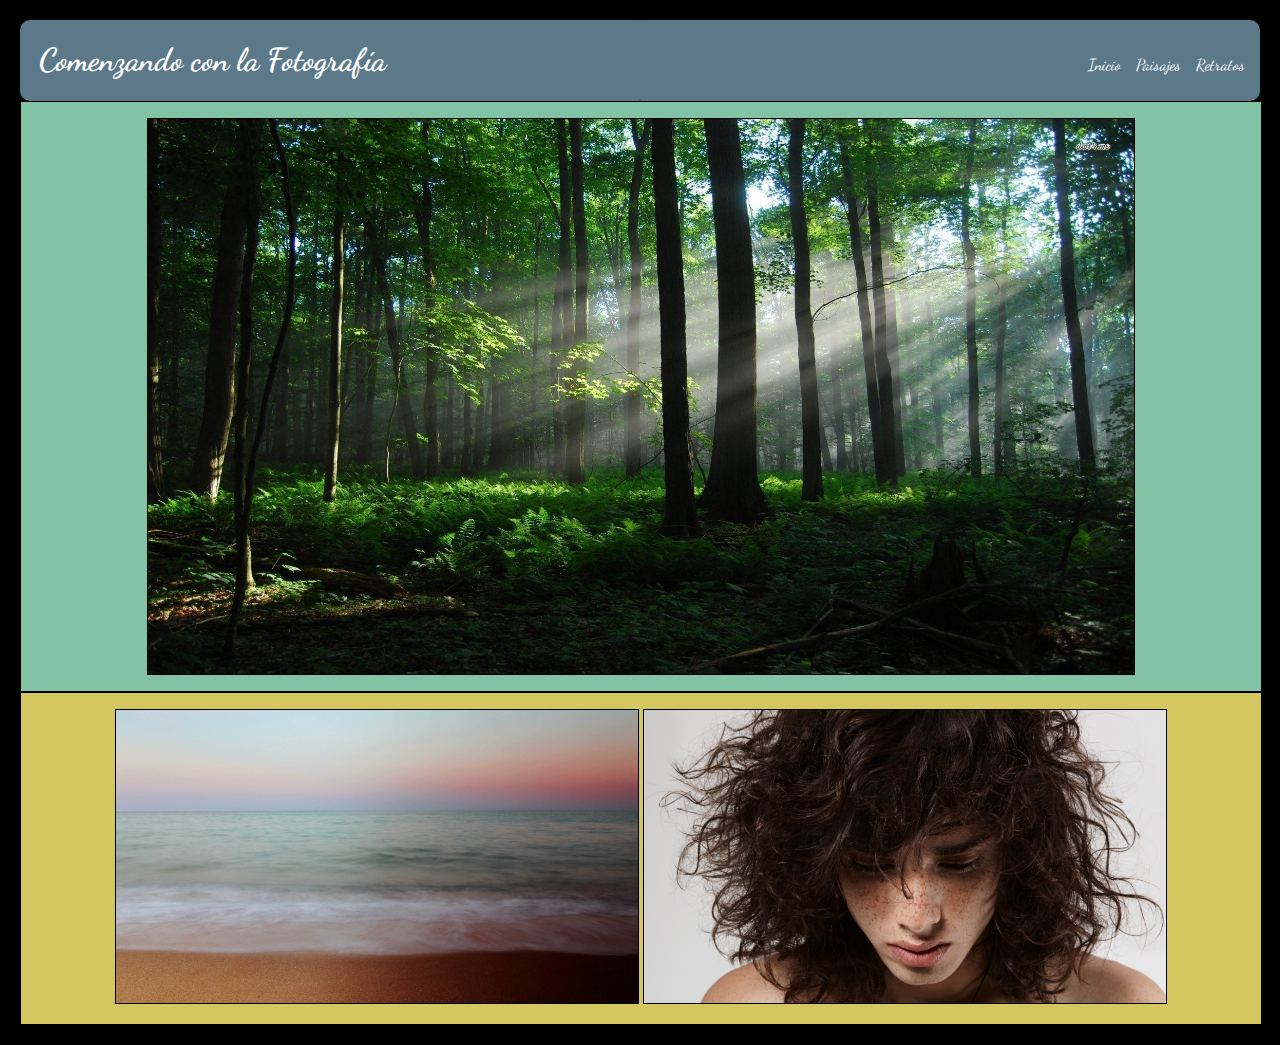
==== html/index.html @ 6ee29480 "Revisión de tutor" ====
<!DOCTYPE html>
<html lang="en" dir="ltr">
  <head>
    <title>Proyecto Final de CSS y RWD</title>
    <link href="https://fonts.googleapis.com/css?family=Dancing+Script" rel="stylesheet">
  	<link rel="stylesheet" href="../css/estilos.css">
    <meta charset="utf-8">
    <meta name="viewport" content="width=device-width, user-scalable=no, initial-scale=1.0">
    <style type="text/css">
      a:link{
        text-decoration:none;
        color: white;
      }
      a:visited{
        text-decoration: none;
        color: hotpink;
      }
      <style>
      #contenido{
        margin:0 auto;
        width:900px;
        background-color: white;
        border-radius: 10px;
      }
      header{
        width:100%;
        min-height:100px;
        display:flex;
        flex-flow: row wrap;
      }
      #titulo{
        width:50%;
        background-color: #5b7989;
        text-indent: 0.5cm;
        border-radius: 10px 1px 1px 10px;
      }
      #menu{
        width:50%;
        background-color: #5b7989;
        border-radius: 1px 10px 10px 1px;
      }
      #menu a{
        padding-top:35px;
        padding-right: 15px;
        float: right;
      }
      @media only screen and (max-width: 900px) {
      #contenido{
        margin:0 auto;
        width:100%;
      }
      #titulo{
        width:100%;
        text-align:center;
      }
      #menu{
        width:100%;
        padding-bottom:15px;
        padding-left: 30%;
        padding-right: 30%;
      }
      }
      </style>
  </head>
  <body>
    <div id="contenido">
      <header>
        <div id="titulo">
          <h1>Comenzando con la Fotografía </h1>
        </div>
        <navbar id="menu">
          <a href="#">Retratos</a>
          <a href="#">Paisajes</a>
          <a href="#">Inicio</a>
        </navbar>
      <section id="central">
        <div class="caja1">
          <figure>
            <img src="../img/woods.jpg" alt="Bosque">
          </figure>
        </div>
      </section>
      <section id="secundarias">
        <div class="caja2">
          <figure>
            <img src="../img/beach.jpg" alt="Playa">
            <img src="../img/portrait.jpg" alt="Retrato">
          </figure>
        </div>
      </section>
      </header>
    </div>
   </body>
   <footer>
   </footer>
  </html>
---- css/estilos.css ----
body {
	margin:20px;
	background-color:black;
	color:white;
	font-family: Dancing Script;
}
.caja1{
  background-color:#82c3a6;
  width:100%;
  margin:0 auto;
  justify-content:center;
  flex-wrap:wrap;
  border:1px solid black;
}

#central .caja1 >figure img{
  margin:auto;
  width:85%;
  background-color:#82c3a6;
  justify-content:center;
  display:block;
  border:1px solid black;
}

.caja2{
  background-color:#d5c75f;
  border:1px solid black;
  width:100%;
  margin:0 auto;
  justify-content:center;
  flex-flow:column;
	text-align:center;
}


#secundarias .caja2 >figure img{
  background-color:#d5c75f;
  margin:auto;
  width:45%;
  justify-content:center;
  flex-direction:column;
  display:inline-grid;
  wrap:2;
	text-align:center;
	border:1px solid black;
}
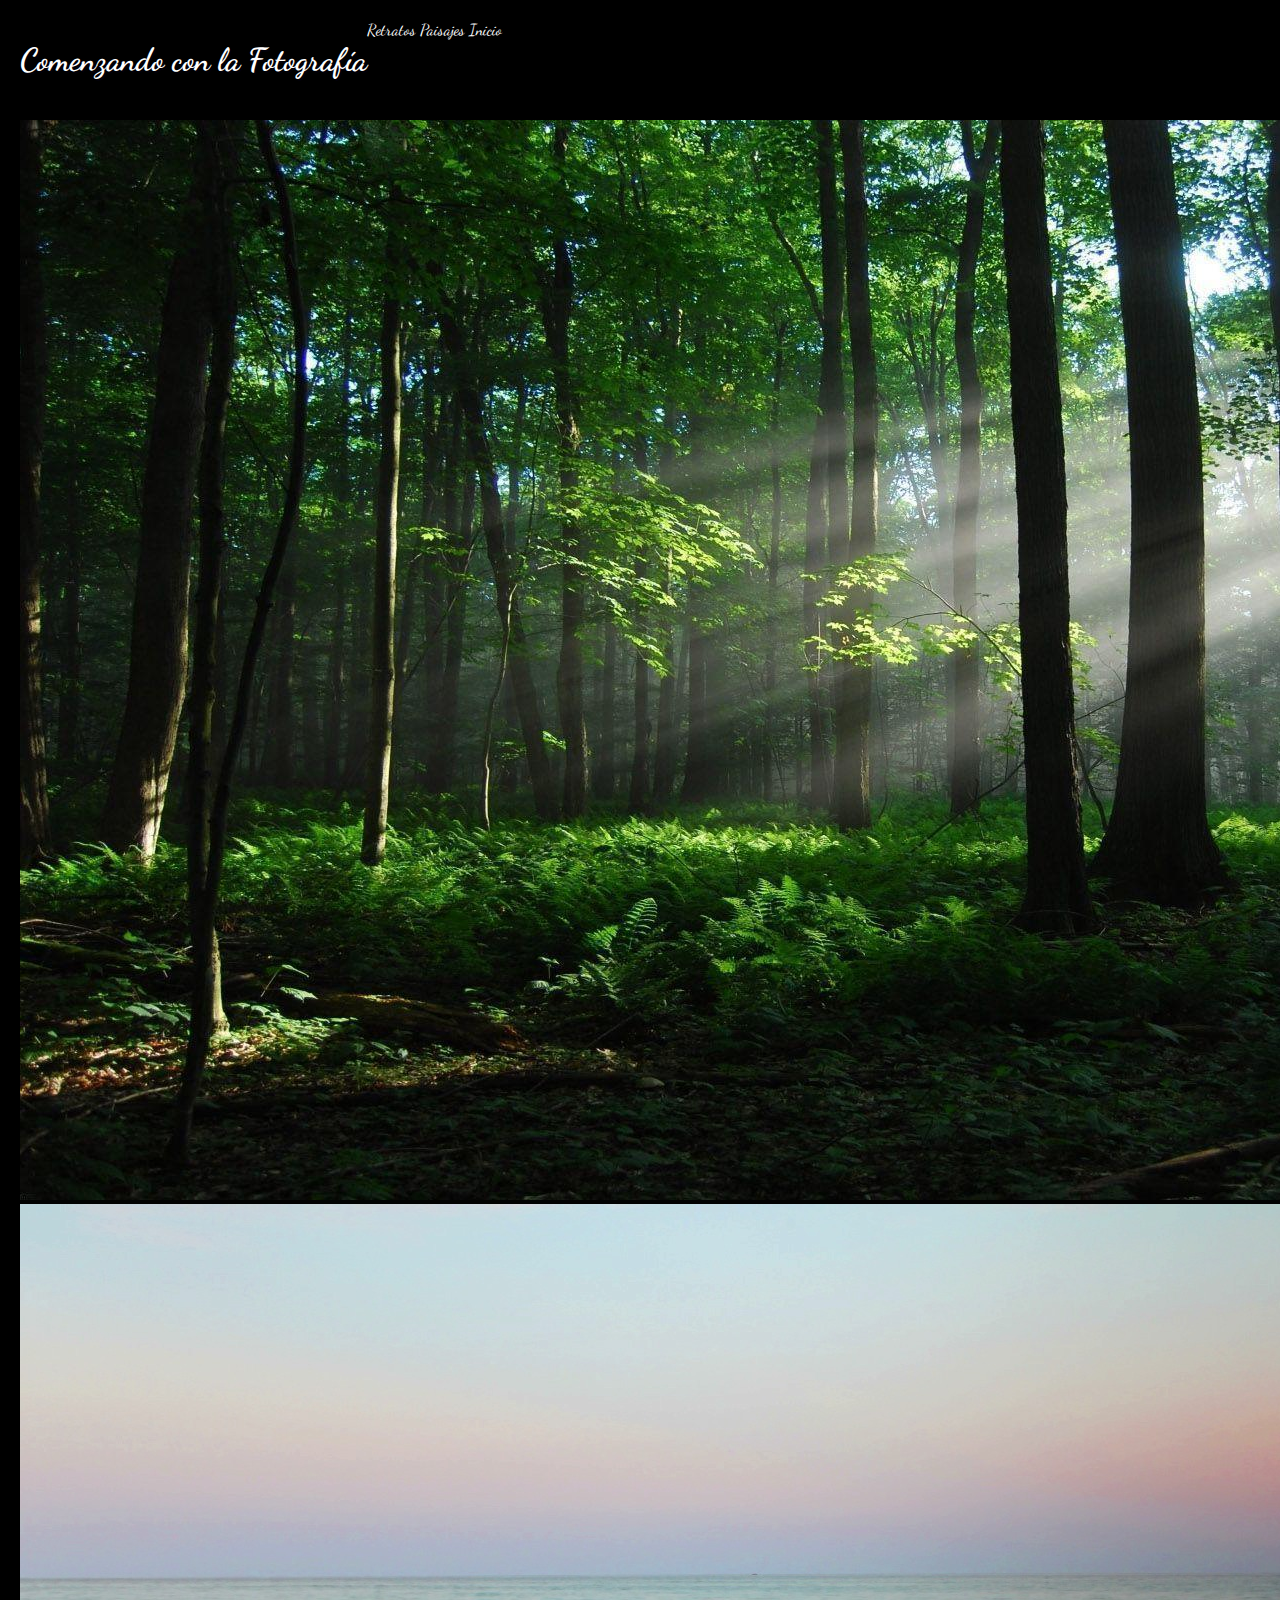
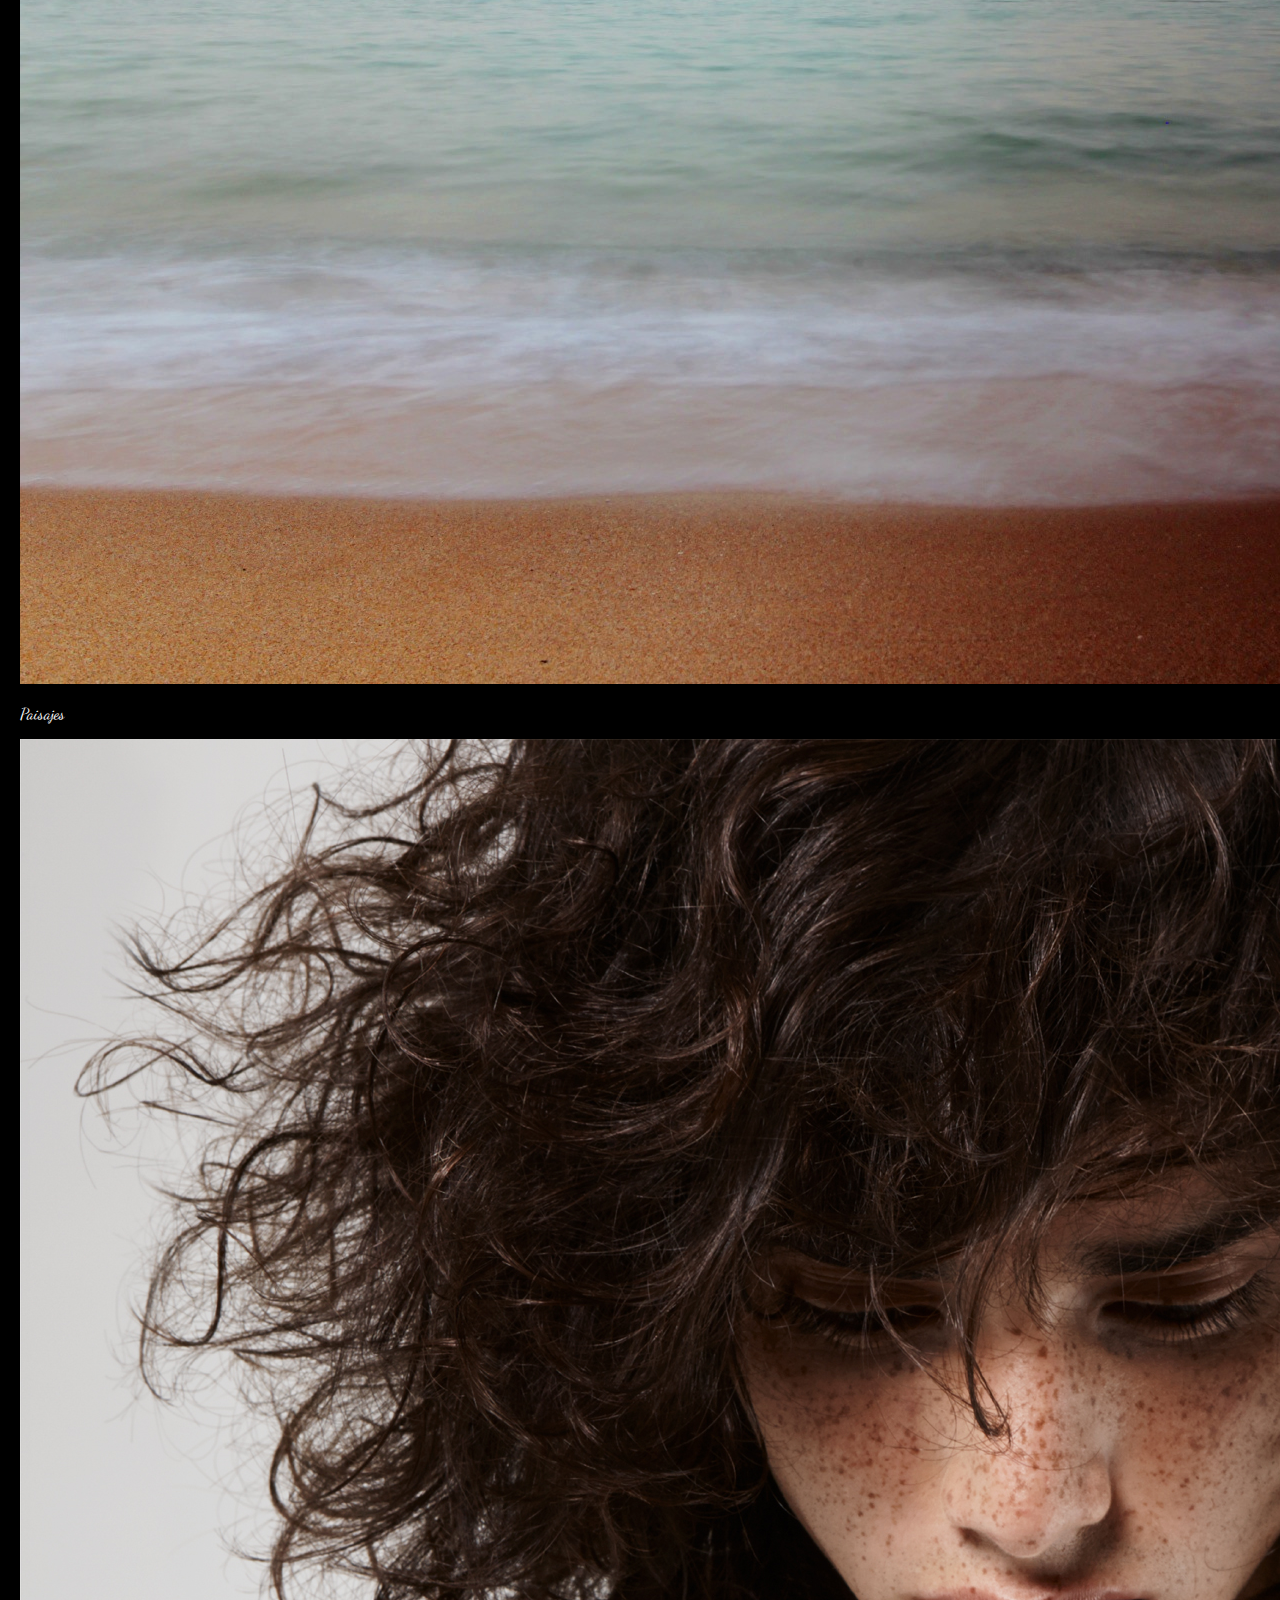
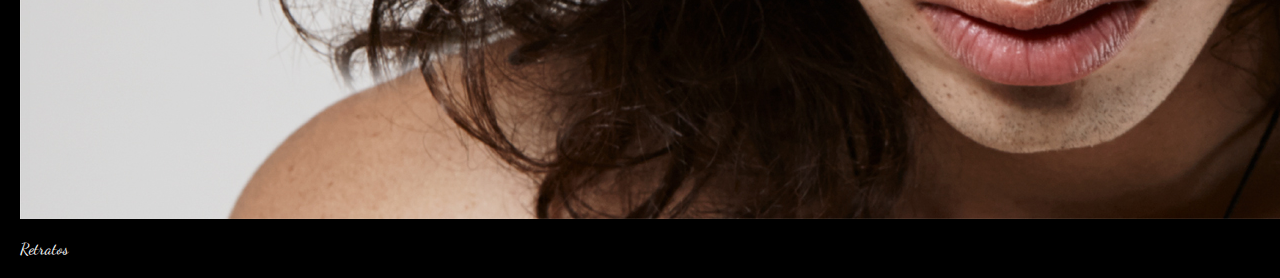
==== commit 71728be3: "corrección de código" ====
--- a/html/index.html
+++ b/html/index.html
@@ -2,10 +2,11 @@
 <html lang="en" dir="ltr">
   <head>
     <title>Proyecto Final de CSS y RWD</title>
+    <meta name="author"  content="Rodeleen Gamboa Acuña">
+    <meta charset="utf-8">
+    <meta name="viewport" content="width=device-width, user-scalable=yes, initial-scale=1.0">
     <link href="https://fonts.googleapis.com/css?family=Dancing+Script" rel="stylesheet">
   	<link rel="stylesheet" href="../css/estilos.css">
-    <meta charset="utf-8">
-    <meta name="viewport" content="width=device-width, user-scalable=no, initial-scale=1.0">
     <style type="text/css">
       a:link{
         text-decoration:none;
@@ -62,33 +63,41 @@
       }
       </style>
   </head>
-  <body>
-    <div id="contenido">
-      <header>
-        <div id="titulo">
+  <body bgcolor="#02010a">
+    <div class="contenido">
+      <header class="cabecera">
+        <section ID="cabeceraTitulo">
           <h1>Comenzando con la Fotografía </h1>
-        </div>
-        <navbar id="menu">
-          <a href="#">Retratos</a>
-          <a href="#">Paisajes</a>
-          <a href="#">Inicio</a>
-        </navbar>
-      <section id="central">
-        <div class="caja1">
-          <figure>
-            <img src="../img/woods.jpg" alt="Bosque">
+        </section>
+        <section ID"cabeceramenu">
+          <a href="retratos.html">Retratos</a>
+          <a href="paisajes.html">Paisajes</a>
+          <a href="inicio.html" class="linkPaginaActual">Inicio</a>
+        </section>
+      </header>
+
+      <section class="imagencentral">
+        <picture ID="imagenPrincipal">
+          <source srcset="../img/woods.jpg" media="(min-width:901px)">
+          <source srcset="../img/woods240.jpg" media="(max-width:900px)">
+          <img src="../img/woods.jpg" alt="Bosque">
+        </picture>
+      </section>
+
+      <section class="imagensecundaria">
+        <section class="secundaria">
+          <a href="paisajes.html"><img src="../img/beach.jpg" alt="Playa"></a>
+          <p>Paisajes</p>
+        </section>
+        <section class="secundaria">
+          <a href="retratos.html"><img src="../img/portrait.jpg" alt="Retrato"></a>
+          <p>Retratos</p>
+        </section>
+
+
           </figure>
         </div>
       </section>
-      <section id="secundarias">
-        <div class="caja2">
-          <figure>
-            <img src="../img/beach.jpg" alt="Playa">
-            <img src="../img/portrait.jpg" alt="Retrato">
-          </figure>
-        </div>
-      </section>
-      </header>
     </div>
    </body>
    <footer>
--- a/css/estilos.css
+++ b/css/estilos.css
@@ -1,3 +1,9 @@
+h1{
+	font-family: 'Dancing Script', cursive;
+	color:white;
+	text-shadow:2px 2px #02010a;
+	font-size: 25;
+}
 body {
 	margin:20px;
 	background-color:black;
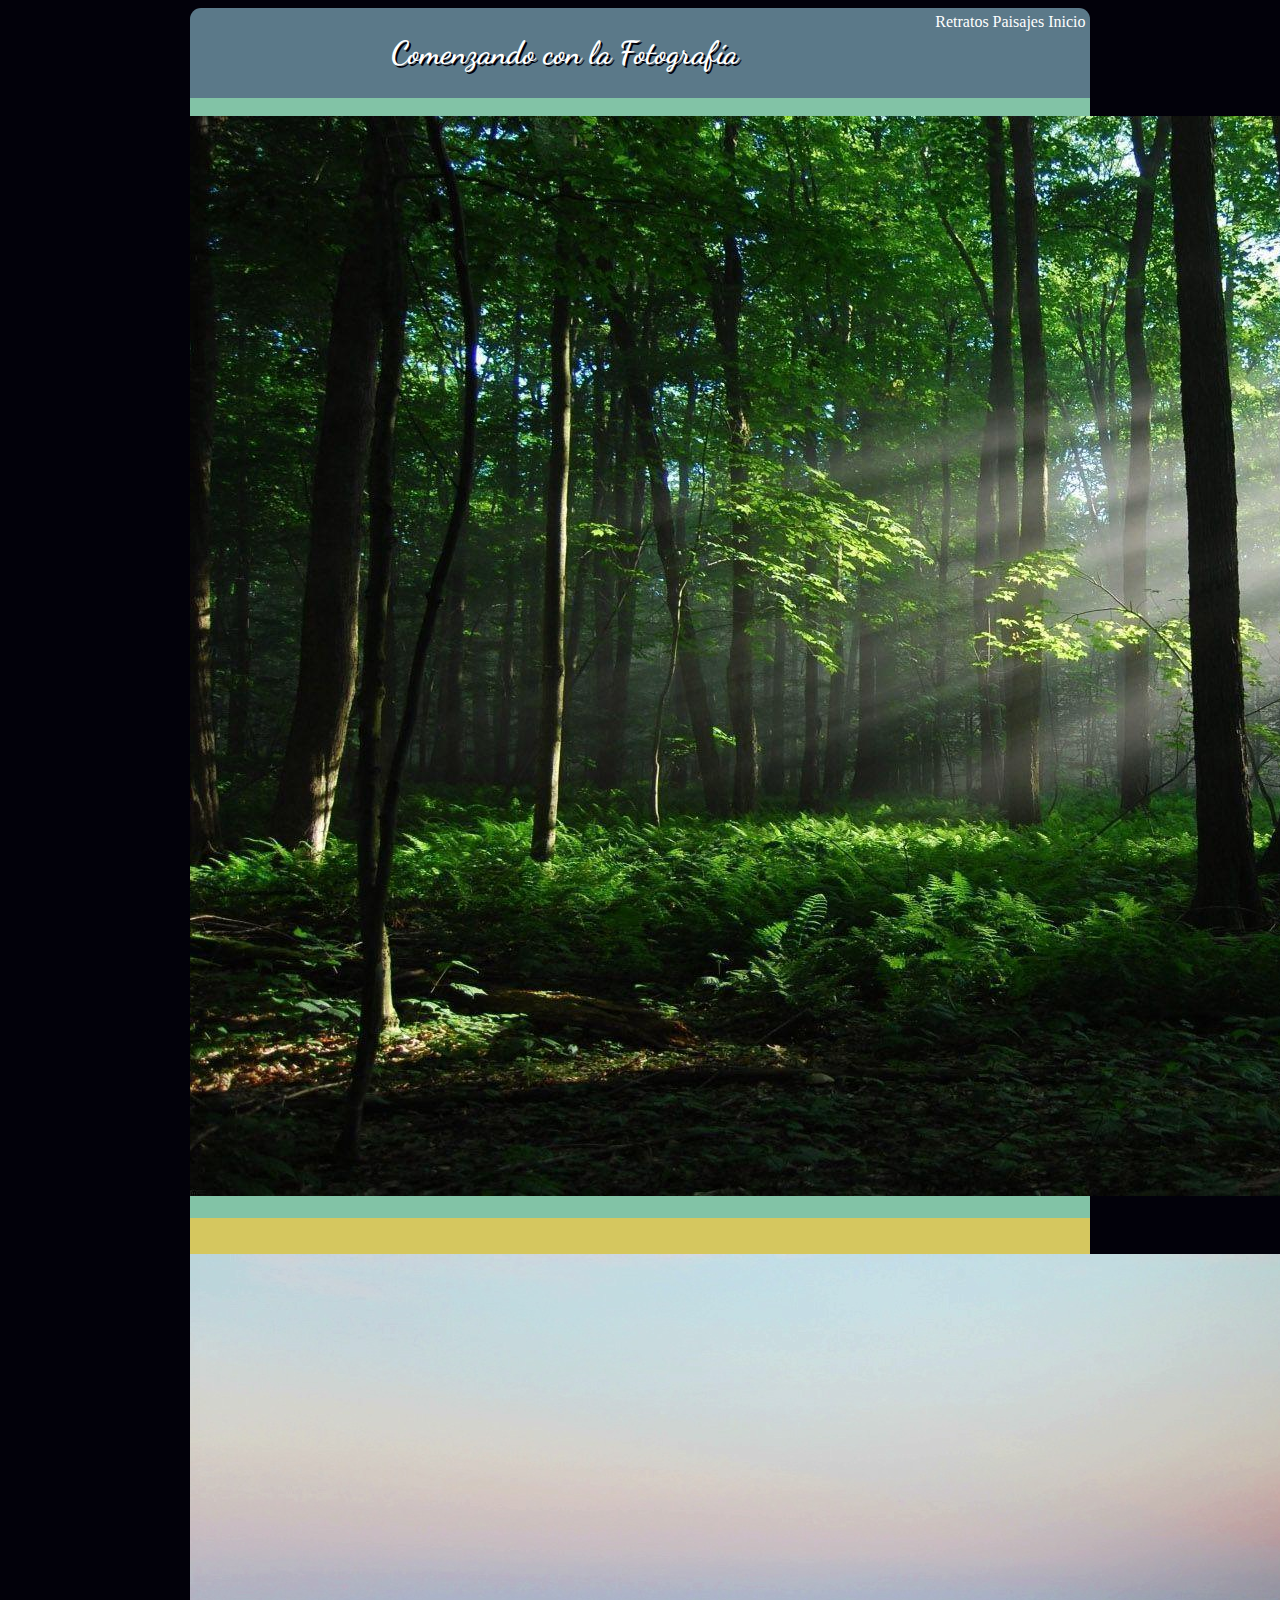
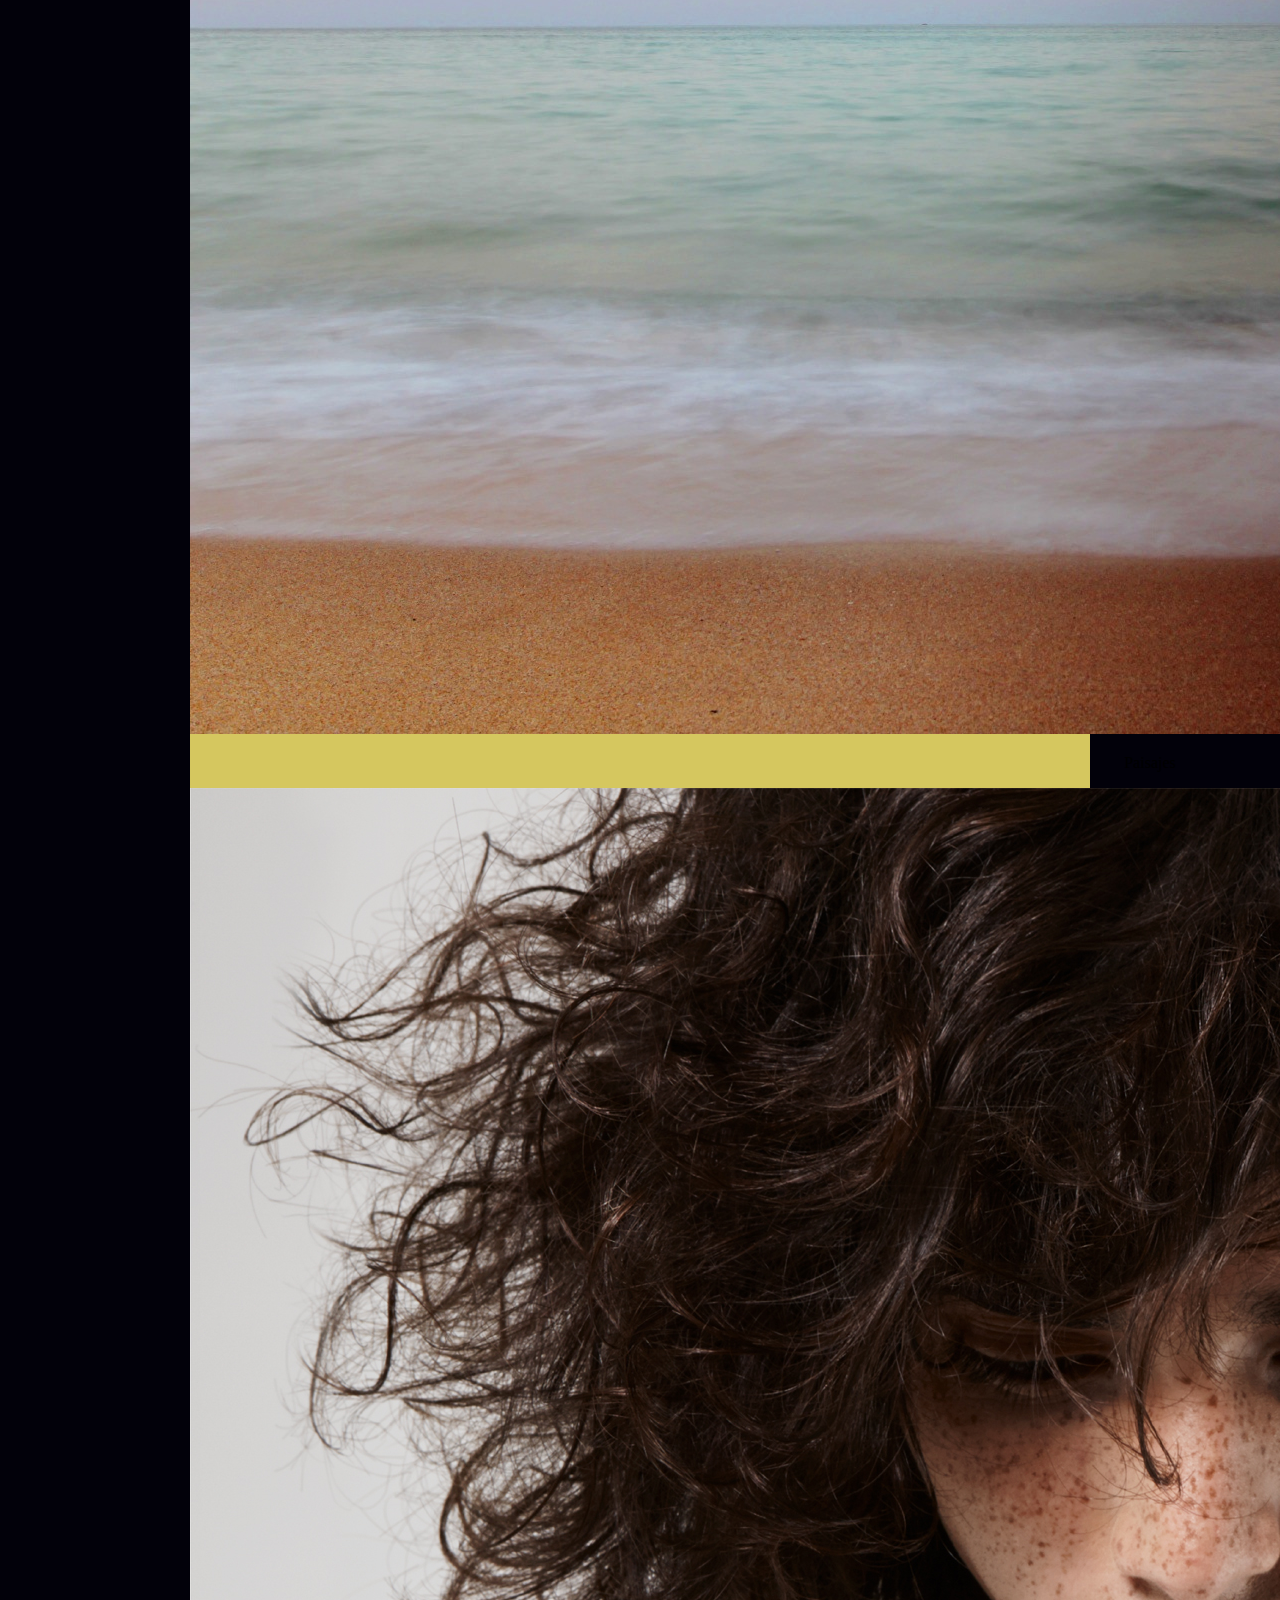
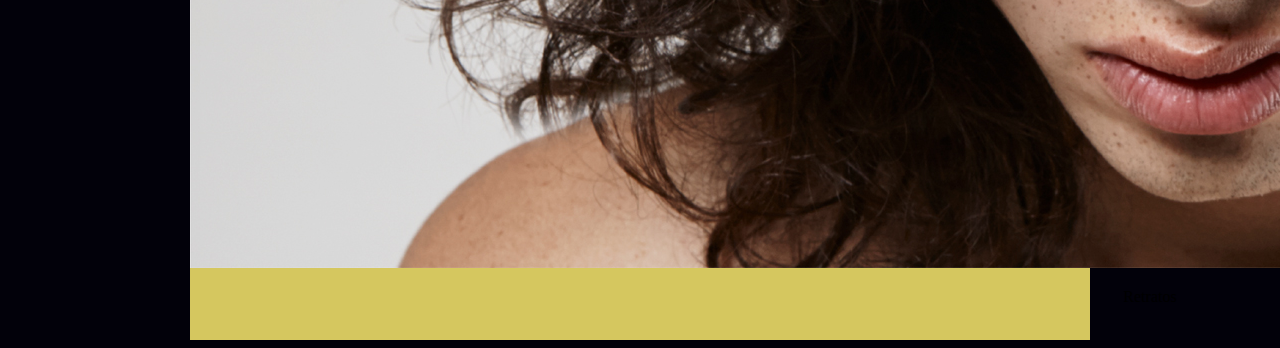
==== commit df85dc6f: "Correccion de codigo en css" ====
--- a/html/index.html
+++ b/html/index.html
@@ -16,52 +16,7 @@
         text-decoration: none;
         color: hotpink;
       }
-      <style>
-      #contenido{
-        margin:0 auto;
-        width:900px;
-        background-color: white;
-        border-radius: 10px;
-      }
-      header{
-        width:100%;
-        min-height:100px;
-        display:flex;
-        flex-flow: row wrap;
-      }
-      #titulo{
-        width:50%;
-        background-color: #5b7989;
-        text-indent: 0.5cm;
-        border-radius: 10px 1px 1px 10px;
-      }
-      #menu{
-        width:50%;
-        background-color: #5b7989;
-        border-radius: 1px 10px 10px 1px;
-      }
-      #menu a{
-        padding-top:35px;
-        padding-right: 15px;
-        float: right;
-      }
-      @media only screen and (max-width: 900px) {
-      #contenido{
-        margin:0 auto;
-        width:100%;
-      }
-      #titulo{
-        width:100%;
-        text-align:center;
-      }
-      #menu{
-        width:100%;
-        padding-bottom:15px;
-        padding-left: 30%;
-        padding-right: 30%;
-      }
-      }
-      </style>
+    </style>
   </head>
   <body bgcolor="#02010a">
     <div class="contenido">
--- a/css/estilos.css
+++ b/css/estilos.css
@@ -4,49 +4,94 @@
 	text-shadow:2px 2px #02010a;
 	font-size: 25;
 }
-body {
-	margin:20px;
-	background-color:black;
-	color:white;
-	font-family: Dancing Script;
-}
-.caja1{
-  background-color:#82c3a6;
-  width:100%;
-  margin:0 auto;
-  justify-content:center;
-  flex-wrap:wrap;
-  border:1px solid black;
+
+@media screen and (min-width:900px) {
+	div{
+		width: 900px;
+		text-align:center;
+		margin:auto;
+		display:flex;
+		flex-direction:row;
+		flex-wrap:wrap;
+	}
+	header{
+		border-radius: 11px 11px 0px 0px;
+		background-color:#5b7989;
+		width:100%;
+		padding:0.5%;
+		margin:auto;
+		text-align:center;
+		display:flex;
+		flex-direction:row;
+		flex-wrap:wrap;
+		order:1;
+	}
 }
 
-#central .caja1 >figure img{
-  margin:auto;
-  width:85%;
-  background-color:#82c3a6;
-  justify-content:center;
-  display:block;
-  border:1px solid black;
+@media screen and (max-width:900px) {
+	div{
+		width:100%;
+		text-align:center;
+		margin:auto;
+		display:flex;
+		flex-direction:row;
+		flex-wrap:wrap;
+	}
+	header{
+		border-radius: 11px 11px 0px 0px;
+		background-color:#5b7989;
+		width:100%;
+		margin:auto;
+		text-align:center;
+		display:flex;
+		flex-direction:column;
+		flex-wrap:wrap;
+		order:1;
+	}
 }
 
-.caja2{
-  background-color:#d5c75f;
-  border:1px solid black;
-  width:100%;
-  margin:0 auto;
-  justify-content:center;
-  flex-flow:column;
+#cabeceraTitulo{
+	margin:auto;
 	text-align:center;
 }
+#cabeceramenu{
+	margin:auto;
+	color:white;
+	text-align:center;
+	font-family:'Dancing Script', cursive;
+}
 
+.imagencentral{
+	background-color:#82c3a6;
+	order:2;
+	width:inherit;
+	text-align:center;
+	padding:2% 0% 2% 0%;
+}
+.imagensecundaria{
+	background-color:#d5c75f;
+	order:3;
+	width:inherit;
+	padding:4% 0% 2% 0%;
+	font-family:'Dancing Strip', cursive;
+	color:black;
+	font-size:16;
+	margin:auto;
+	text-align:center;
+	display:flex;
+	flex-direction:row;
+	flex-wrap:wrap;
+}
+.secundaria{
+	margin:auto;
+}
 
-#secundarias .caja2 >figure img{
-  background-color:#d5c75f;
-  margin:auto;
-  width:45%;
-  justify-content:center;
-  flex-direction:column;
-  display:inline-grid;
-  wrap:2;
-	text-align:center;
-	border:1px solid black;
+a:link, a:visited, a:hover{
+  color:white;
 }
+.linkPaginaActual{
+  text-decoration: none;
+}
+.linkPaginaActual{
+  text-decoration: none;
+}
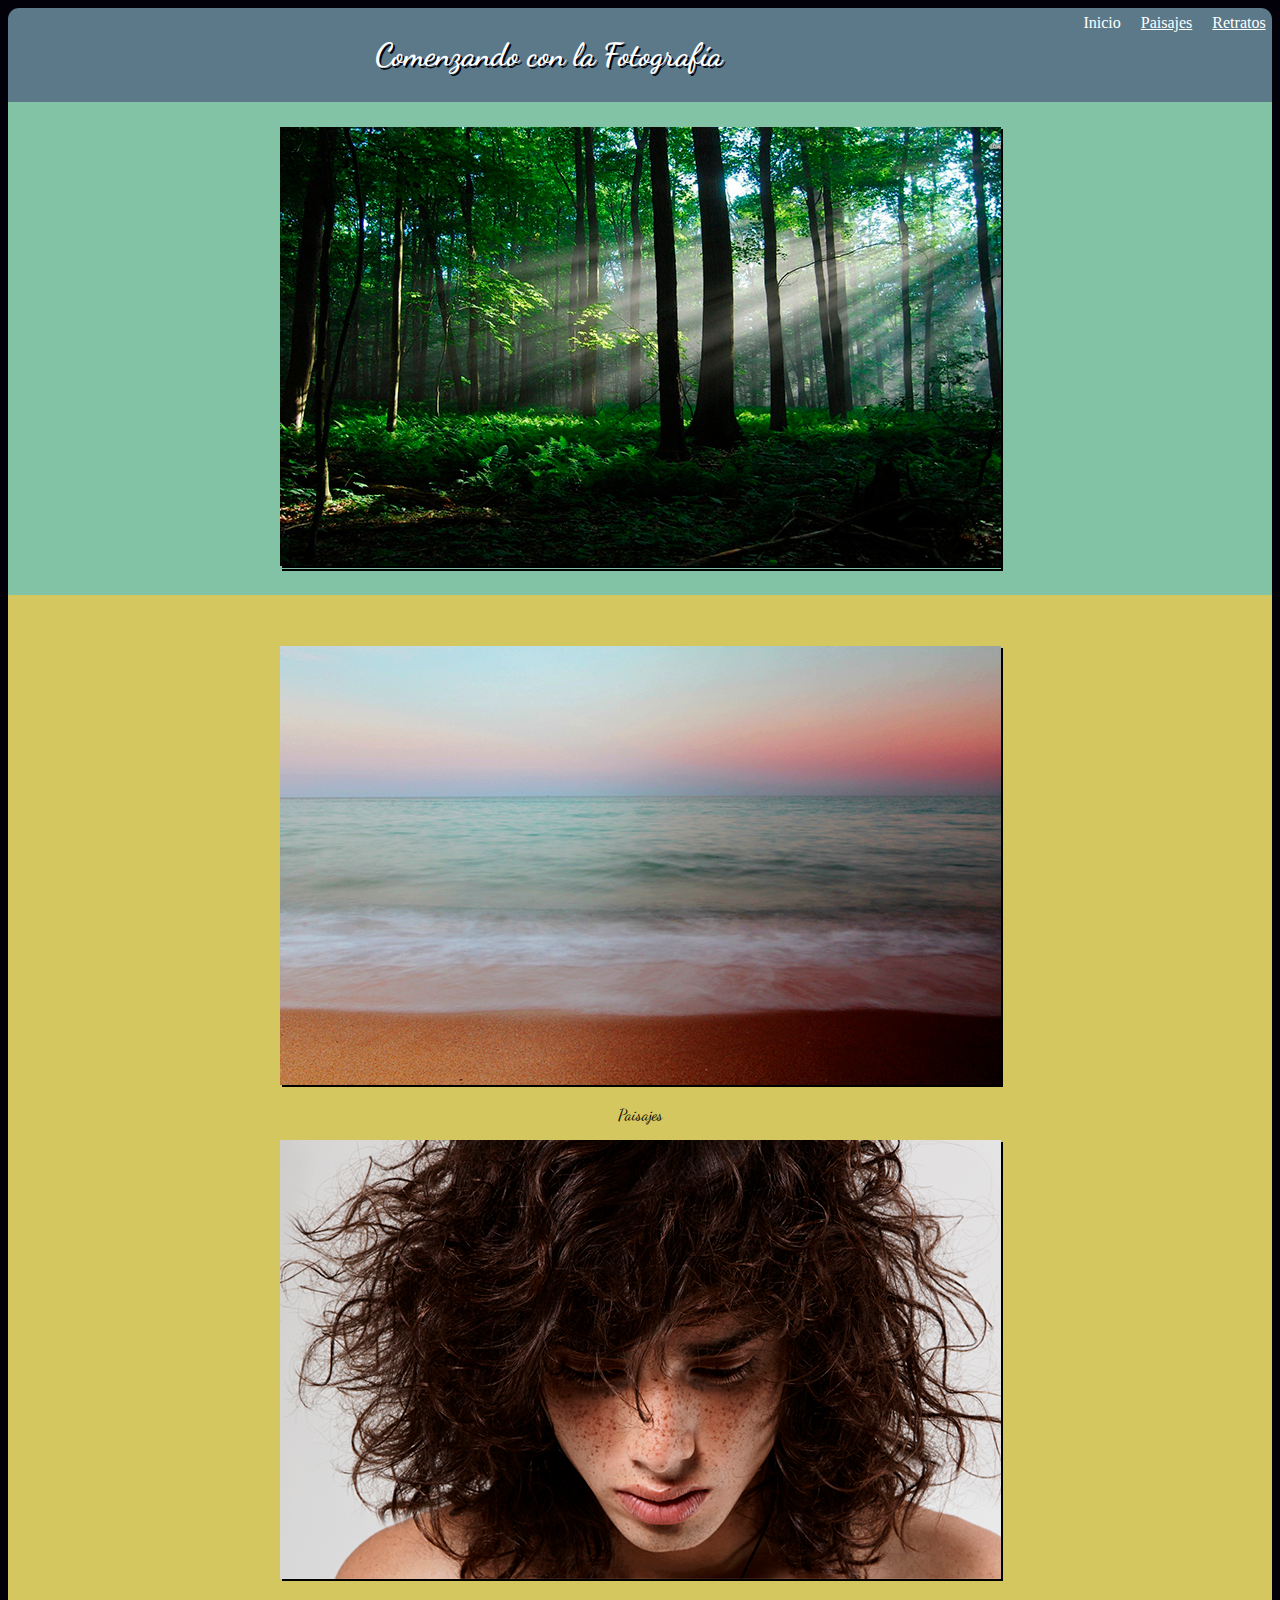
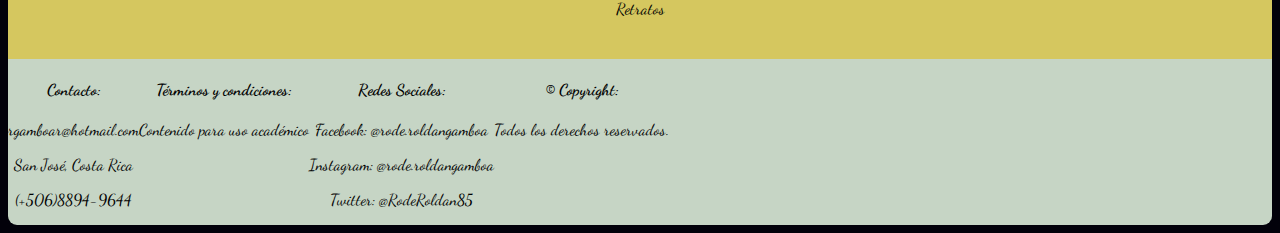
==== commit f24d4917: "Footer y configuracion imagenes" ====
--- a/html/index.html
+++ b/html/index.html
@@ -4,19 +4,9 @@
     <title>Proyecto Final de CSS y RWD</title>
     <meta name="author"  content="Rodeleen Gamboa Acuña">
     <meta charset="utf-8">
-    <meta name="viewport" content="width=device-width, user-scalable=yes, initial-scale=1.0">
+    <meta name="viewport" content="width=device-width, user-scalable=yes">
     <link href="https://fonts.googleapis.com/css?family=Dancing+Script" rel="stylesheet">
   	<link rel="stylesheet" href="../css/estilos.css">
-    <style type="text/css">
-      a:link{
-        text-decoration:none;
-        color: white;
-      }
-      a:visited{
-        text-decoration: none;
-        color: hotpink;
-      }
-    </style>
   </head>
   <body bgcolor="#02010a">
     <div class="contenido">
@@ -25,15 +15,15 @@
           <h1>Comenzando con la Fotografía </h1>
         </section>
         <section ID"cabeceramenu">
-          <a href="retratos.html">Retratos</a>
-          <a href="paisajes.html">Paisajes</a>
-          <a href="inicio.html" class="linkPaginaActual">Inicio</a>
+          <a href="index.html" class="linkPaginaActual">Inicio</a>&nbsp;&nbsp;&nbsp;&nbsp;
+          <a href="paisajes.html" target="_blank">Paisajes</a>&nbsp;&nbsp;&nbsp;&nbsp;
+          <a href="retratos.html" target="_blank">Retratos</a>
         </section>
       </header>
 
       <section class="imagencentral">
         <picture ID="imagenPrincipal">
-          <source srcset="../img/woods.jpg" media="(min-width:901px)">
+          <source srcset="../img/woods720.jpg" media="(min-width:901px)">
           <source srcset="../img/woods240.jpg" media="(max-width:900px)">
           <img src="../img/woods.jpg" alt="Bosque">
         </picture>
@@ -41,20 +31,38 @@
 
       <section class="imagensecundaria">
         <section class="secundaria">
-          <a href="paisajes.html"><img src="../img/beach.jpg" alt="Playa"></a>
+          <a href="paisajes.html"><img src="../img/beach720.jpg" alt="Paisajes"></a>
           <p>Paisajes</p>
         </section>
         <section class="secundaria">
-          <a href="retratos.html"><img src="../img/portrait.jpg" alt="Retrato"></a>
+          <a href="retratos.html"><img src="../img/portrait720.jpg" alt="Retratos"></a>
           <p>Retratos</p>
         </section>
+      </section>
 
-
-          </figure>
-        </div>
-      </section>
+      <footer class="piedepagina">
+        <section class="foot">
+          <h4>Contacto:</h4>
+          <p>rgamboar@hotmail.com</p>
+          <p>San José, Costa Rica</p>
+          <p>(+506)8894-9644</p>
+        </section>
+        <section class="foot">
+          <h4>Términos y condiciones:</h4>
+          <p>Contenido para uso académico</p>
+        </section>
+        <section class="foot">
+          <h4>Redes Sociales:</h4>
+          <p>Facebook: @rode.roldangamboa</p>
+          <p>Instagram: @rode.roldangamboa</p>
+          <p>Twitter: @RodeRoldan85</p>
+        </section>
+        <section class="foot">
+          <h4>&copy; Copyright:</h4>
+          <p>Todos los derechos reservados.</p>
+        </section>
+      </footer>
+  
     </div>
    </body>
-   <footer>
-   </footer>
   </html>
--- a/css/estilos.css
+++ b/css/estilos.css
@@ -7,7 +7,7 @@
 
 @media screen and (min-width:900px) {
 	div{
-		width: 900px;
+		width: 100%;
 		text-align:center;
 		margin:auto;
 		display:flex;
@@ -25,6 +25,20 @@
 		flex-direction:row;
 		flex-wrap:wrap;
 		order:1;
+	}
+	footer{
+		border-radius:0px 0px 9px 9px;
+		background-color:#C6d5c5;
+		width:inherit;
+		order:4;
+		font-family:'Dancing Script', cursive;
+		color:black;
+		margin:auto;
+		text-align:center;
+		display:flex;
+		flex-direction:row;
+		flex-wrap:wrap;
+		font-size:15;
 	}
 }
 
@@ -47,6 +61,20 @@
 		flex-direction:column;
 		flex-wrap:wrap;
 		order:1;
+	}
+	footer{
+		border-radius:0px 0px 9px 9px;
+		background-color:#c6d5c5;
+		width:inherit;
+		order:4;
+		font-family:'Dancing Script', cursive;
+		color:black;
+		margin:auto;
+		text-align:center;
+		display:flex;
+		flex-direction:column;
+		flex-wrap:wrap;
+		font-size:15;
 	}
 }
 
@@ -73,7 +101,7 @@
 	order:3;
 	width:inherit;
 	padding:4% 0% 2% 0%;
-	font-family:'Dancing Strip', cursive;
+	font-family:'Dancing Script', cursive;
 	color:black;
 	font-size:16;
 	margin:auto;
@@ -86,6 +114,15 @@
 	margin:auto;
 }
 
+img[src="img/beach.jpg"]:hover{
+	border-style: solid;
+	border-radius: 2px;
+	box-shadow: 2px 2px 0px 0px #82c3a6;
+	transform: rotate(10deg);
+	transition-duration: 1s;
+}
+
+
 a:link, a:visited, a:hover{
   color:white;
 }
@@ -95,3 +132,6 @@
 .linkPaginaActual{
   text-decoration: none;
 }
+picture, img{
+  box-shadow: 2px 2px 0px 0px black;
+}
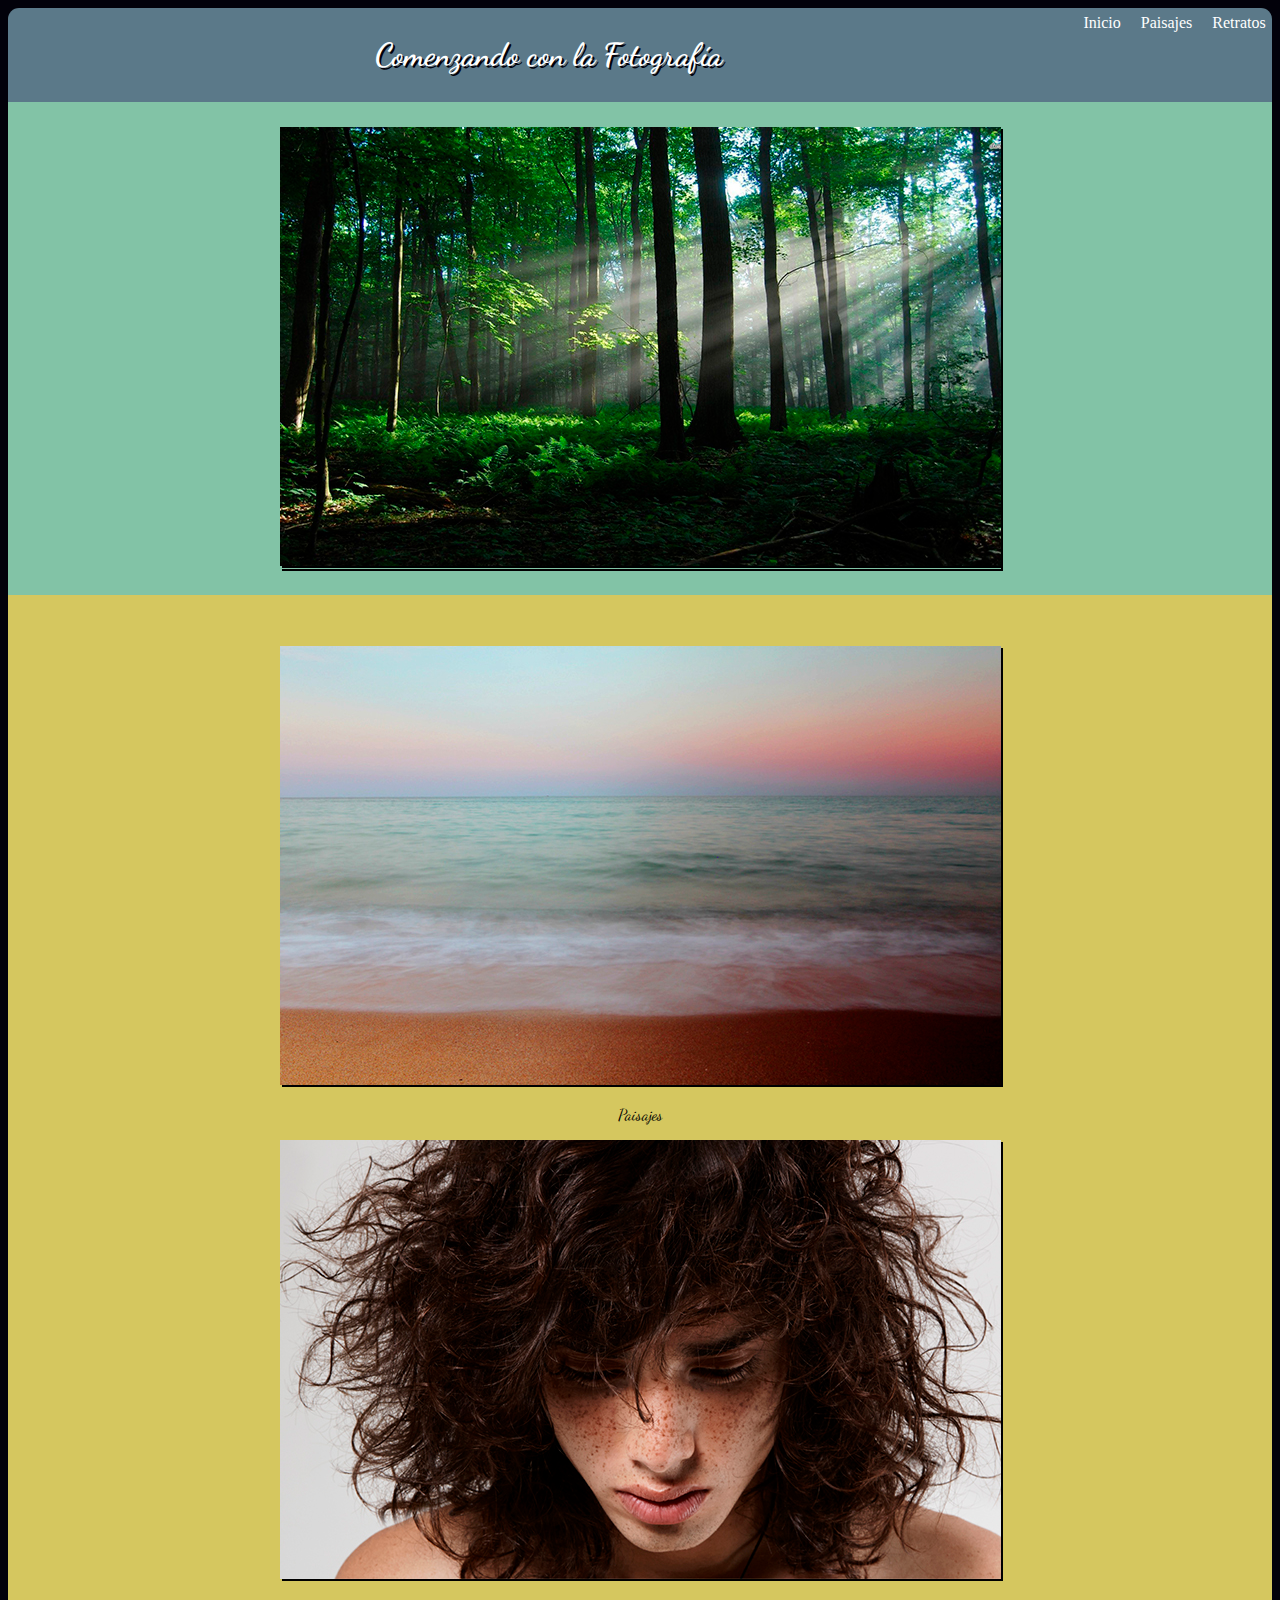
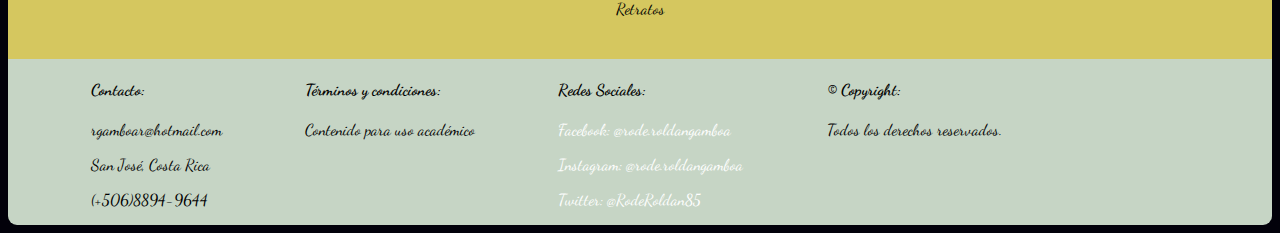
==== commit 8d98b5ed: "Configuración de imágenes y del footer" ====
--- a/html/index.html
+++ b/html/index.html
@@ -3,6 +3,7 @@
   <head>
     <title>Proyecto Final de CSS y RWD</title>
     <meta name="author"  content="Rodeleen Gamboa Acuña">
+    <meta name="keywords" content="CSS, fotografia, RWD">
     <meta charset="utf-8">
     <meta name="viewport" content="width=device-width, user-scalable=yes">
     <link href="https://fonts.googleapis.com/css?family=Dancing+Script" rel="stylesheet">
@@ -53,16 +54,17 @@
         </section>
         <section class="foot">
           <h4>Redes Sociales:</h4>
-          <p>Facebook: @rode.roldangamboa</p>
-          <p>Instagram: @rode.roldangamboa</p>
-          <p>Twitter: @RodeRoldan85</p>
+          <p><a href="https://www.facebook.com/rode.roldangamboa" target="_blank">Facebook: @rode.roldangamboa</a></p>
+          <p><a href="https://www.instagram.com/rode.roldangamboa/" target="_blank">Instagram: @rode.roldangamboa</a>
+          </p>
+          <p><a href="https://twitter.com/RodeRoldan85" target="_blank">Twitter: @RodeRoldan85</a>
+          </p>
         </section>
         <section class="foot">
           <h4>&copy; Copyright:</h4>
           <p>Todos los derechos reservados.</p>
         </section>
       </footer>
-  
     </div>
    </body>
   </html>
--- a/css/estilos.css
+++ b/css/estilos.css
@@ -114,7 +114,7 @@
 	margin:auto;
 }
 
-img[src="img/beach.jpg"]:hover{
+img[src="img/beach720.jpg"]:hover{
 	border-style: solid;
 	border-radius: 2px;
 	box-shadow: 2px 2px 0px 0px #82c3a6;
@@ -122,9 +122,35 @@
 	transition-duration: 1s;
 }
 
+img[src="img/portrait720.jpg"]:hover{
+	border-style:solid;
+	border-radius:2px;
+	box-shadow:2px 2px 0px 0px #82c3a6;
+	transform:translate(20px, 5px);
+	transition-duration:1s;
+}
+.foot{
+	margin-left:6.5%;
+	text-align: left;
+	justify-content:center;
+	padding-left:1px;
+}
+.imagenblur{
+	margin:auto;
+	-webkit-filter:blur(10px);
+}
+.imagengris{
+	margin:auto;
+	-webkit-filter:grayscale(100%);
+}
+.imagensepia{
+	margin:auto;
+	-webkit-filter:sepia(90%);
+}
 
 a:link, a:visited, a:hover{
   color:white;
+	text-decoration: none;
 }
 .linkPaginaActual{
   text-decoration: none;
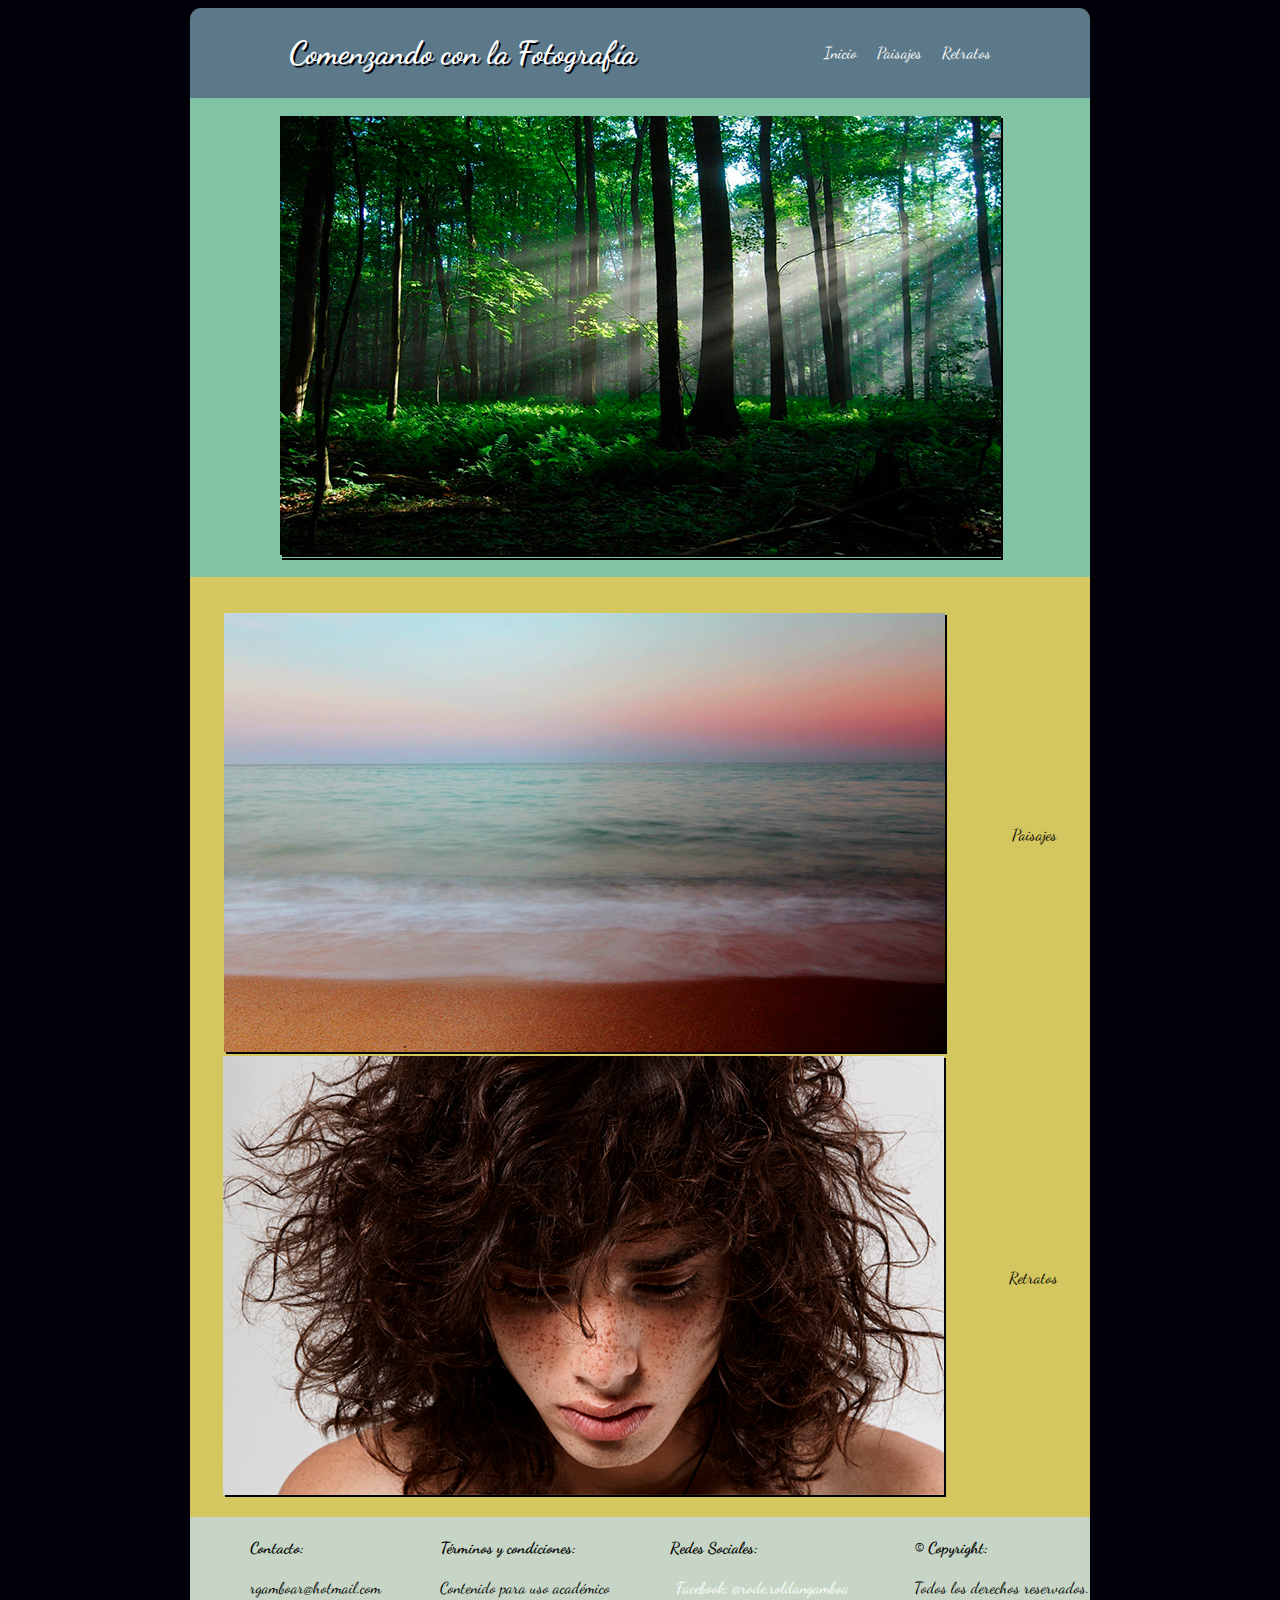
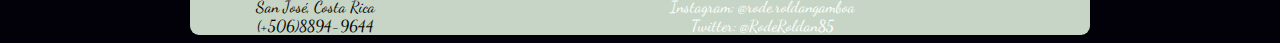
==== commit b95226fc: "Tratando de arreglar todavía dos columnas" ====
--- a/html/index.html
+++ b/html/index.html
@@ -15,45 +15,45 @@
         <section ID="cabeceraTitulo">
           <h1>Comenzando con la Fotografía </h1>
         </section>
-        <section ID"cabeceramenu">
+        <section ID="cabeceramenu">
           <a href="index.html" class="linkPaginaActual">Inicio</a>&nbsp;&nbsp;&nbsp;&nbsp;
-          <a href="paisajes.html" target="_blank">Paisajes</a>&nbsp;&nbsp;&nbsp;&nbsp;
-          <a href="retratos.html" target="_blank">Retratos</a>
+          <a href="paisajes.html">Paisajes</a>&nbsp;&nbsp;&nbsp;&nbsp;
+          <a href="retratos.html">Retratos</a>
         </section>
       </header>
 
       <section class="imagencentral">
         <picture ID="imagenPrincipal">
-          <source srcset="../img/woods720.jpg" media="(min-width:901px)">
-          <source srcset="../img/woods240.jpg" media="(max-width:900px)">
-          <img src="../img/woods.jpg" alt="Bosque">
+          <source srcset="../img/woods720.jpg" media="(min-width: 901px)">
+          <source srcset="../img/woods240.jpg" media="(max-width: 900px)">
+          <img src="../img/woods720.jpg" alt="Bosque">
         </picture>
       </section>
 
       <section class="imagensecundaria">
         <section class="secundaria">
           <a href="paisajes.html"><img src="../img/beach720.jpg" alt="Paisajes"></a>
-          <p>Paisajes</p>
         </section>
+        <p>Paisajes</p>
         <section class="secundaria">
           <a href="retratos.html"><img src="../img/portrait720.jpg" alt="Retratos"></a>
-          <p>Retratos</p>
         </section>
+        <p>Retratos</p>
       </section>
 
       <footer class="piedepagina">
         <section class="foot">
-          <h4>Contacto:</h4>
+          <h4><strong>Contacto:</strong></h4>
           <p>rgamboar@hotmail.com</p>
           <p>San José, Costa Rica</p>
           <p>(+506)8894-9644</p>
         </section>
         <section class="foot">
-          <h4>Términos y condiciones:</h4>
+          <h4><strong>Términos y condiciones:</strong></h4>
           <p>Contenido para uso académico</p>
         </section>
         <section class="foot">
-          <h4>Redes Sociales:</h4>
+          <h4><strong>Redes Sociales:</strong></h4>
           <p><a href="https://www.facebook.com/rode.roldangamboa" target="_blank">Facebook: @rode.roldangamboa</a></p>
           <p><a href="https://www.instagram.com/rode.roldangamboa/" target="_blank">Instagram: @rode.roldangamboa</a>
           </p>
--- a/css/estilos.css
+++ b/css/estilos.css
@@ -1,117 +1,127 @@
 h1{
 	font-family: 'Dancing Script', cursive;
-	color:white;
-	text-shadow:2px 2px #02010a;
+	color: white;
+	text-shadow: 2px 2px #02010a;
 	font-size: 25;
 }
 
-@media screen and (min-width:900px) {
+p{
+	margin: auto;
+	justify-content: space-around;
+	text-align: center;
+	align-items: center;
+}
+
+@media screen and (min-width: 900px) {
 	div{
-		width: 100%;
-		text-align:center;
-		margin:auto;
-		display:flex;
-		flex-direction:row;
-		flex-wrap:wrap;
+		width: 900px;
+		text-align: center;
+		margin: auto;
+		display: flex;
+		flex-direction: row;
+		flex-wrap: wrap;
 	}
 	header{
 		border-radius: 11px 11px 0px 0px;
-		background-color:#5b7989;
-		width:100%;
-		padding:0.5%;
-		margin:auto;
-		text-align:center;
-		display:flex;
-		flex-direction:row;
-		flex-wrap:wrap;
-		order:1;
+		background-color: #5b7989;
+		width: 100%;
+		padding: 0.5%;
+		margin: auto;
+		text-align: center;
+		display: flex;
+		flex-direction: row;
+		flex-wrap: wrap;
+		order: 1;
 	}
 	footer{
-		border-radius:0px 0px 9px 9px;
-		background-color:#C6d5c5;
-		width:inherit;
-		order:4;
-		font-family:'Dancing Script', cursive;
-		color:black;
-		margin:auto;
-		text-align:center;
-		display:flex;
-		flex-direction:row;
-		flex-wrap:wrap;
-		font-size:15;
+		border-radius: 0px 0px 9px 9px;
+		background-color: #C6d5c5;
+		width: inherit;
+		order: 4;
+		font-family: 'Dancing Script', cursive;
+		color: black;
+		margin: auto;
+		text-align: center;
+		display: flex;
+		flex-direction: row;
+		flex-wrap: wrap;
+		font-size: 15;
 	}
 }
 
 @media screen and (max-width:900px) {
 	div{
-		width:100%;
-		text-align:center;
-		margin:auto;
-		display:flex;
-		flex-direction:row;
-		flex-wrap:wrap;
+		width: 100%;
+		text-align: center;
+		margin: auto;
+		display: flex;
+		flex-direction: row;
+		flex-wrap: wrap;
 	}
 	header{
 		border-radius: 11px 11px 0px 0px;
-		background-color:#5b7989;
-		width:100%;
-		margin:auto;
-		text-align:center;
-		display:flex;
-		flex-direction:column;
-		flex-wrap:wrap;
-		order:1;
+		background-color: #5b7989;
+		width: 100%;
+		margin: auto;
+		text-align: center;
+		order: 1;
+		display: flex;
+		flex-direction: column;
+		flex-wrap: wrap;
 	}
 	footer{
-		border-radius:0px 0px 9px 9px;
-		background-color:#c6d5c5;
-		width:inherit;
-		order:4;
-		font-family:'Dancing Script', cursive;
-		color:black;
-		margin:auto;
-		text-align:center;
-		display:flex;
-		flex-direction:column;
-		flex-wrap:wrap;
-		font-size:15;
+		border-radius: 0px 0px 9px 9px;
+		background-color: #c6d5c5;
+		width: inherit;
+		order: 4;
+		font-family: 'Dancing Script', cursive;
+		color: black;
+		margin: auto;
+		text-align: center;
+		display: flex;
+		flex-direction: column;
+		flex-wrap: wrap;
+		font-size: 15;
 	}
 }
 
 #cabeceraTitulo{
-	margin:auto;
-	text-align:center;
+	margin: auto;
+	text-align: center;
 }
 #cabeceramenu{
-	margin:auto;
-	color:white;
-	text-align:center;
-	font-family:'Dancing Script', cursive;
+	margin: auto;
+	color: white;
+	text-align: center;
+	font-family: 'Dancing Script', cursive;
 }
 
 .imagencentral{
-	background-color:#82c3a6;
-	order:2;
-	width:inherit;
-	text-align:center;
+	background-color: #82c3a6;
+	order: 2;
+	width: inherit;
+	text-align: center;
 	padding:2% 0% 2% 0%;
 }
 .imagensecundaria{
-	background-color:#d5c75f;
-	order:3;
-	width:inherit;
-	padding:4% 0% 2% 0%;
-	font-family:'Dancing Script', cursive;
-	color:black;
-	font-size:16;
-	margin:auto;
-	text-align:center;
+	background-color: #d5c75f;
+	width: inherit;
+	order: 3;
+	padding: 4% 0% 2% 0%;
+	font-family: 'Dancing Script', cursive;
+	color: black;
+	font-size: 16;
+	margin: auto;
+	text-align: center;
 	display:flex;
-	flex-direction:row;
-	flex-wrap:wrap;
+	flex-direction: row;
+	flex-wrap: wrap;
 }
 .secundaria{
-	margin:auto;
+	margin: auto;
+	display: flex;
+	flex-wrap: wrap;
+	flex-direction: row;
 }
 
 img[src="img/beach720.jpg"]:hover{
@@ -123,29 +133,21 @@
 }
 
 img[src="img/portrait720.jpg"]:hover{
-	border-style:solid;
-	border-radius:2px;
-	box-shadow:2px 2px 0px 0px #82c3a6;
-	transform:translate(20px, 5px);
-	transition-duration:1s;
+	border-style: solid;
+	border-radius: 2px;
+	box-shadow: 2px 2px 0px 0px #82c3a6;
+	transform: translate(20px, 5px);
+	transition-duration: 1s;
 }
 .foot{
-	margin-left:6.5%;
+	margin-left: 6.5%;
 	text-align: left;
-	justify-content:center;
-	padding-left:1px;
+	justify-content: center;
+	padding-left: 1px;
 }
-.imagenblur{
-	margin:auto;
-	-webkit-filter:blur(10px);
-}
-.imagengris{
-	margin:auto;
-	-webkit-filter:grayscale(100%);
-}
-.imagensepia{
-	margin:auto;
-	-webkit-filter:sepia(90%);
+.imagensecundaria{
+	margin: auto;
+	-webkit-filter: drop-shadow();
 }
 
 a:link, a:visited, a:hover{
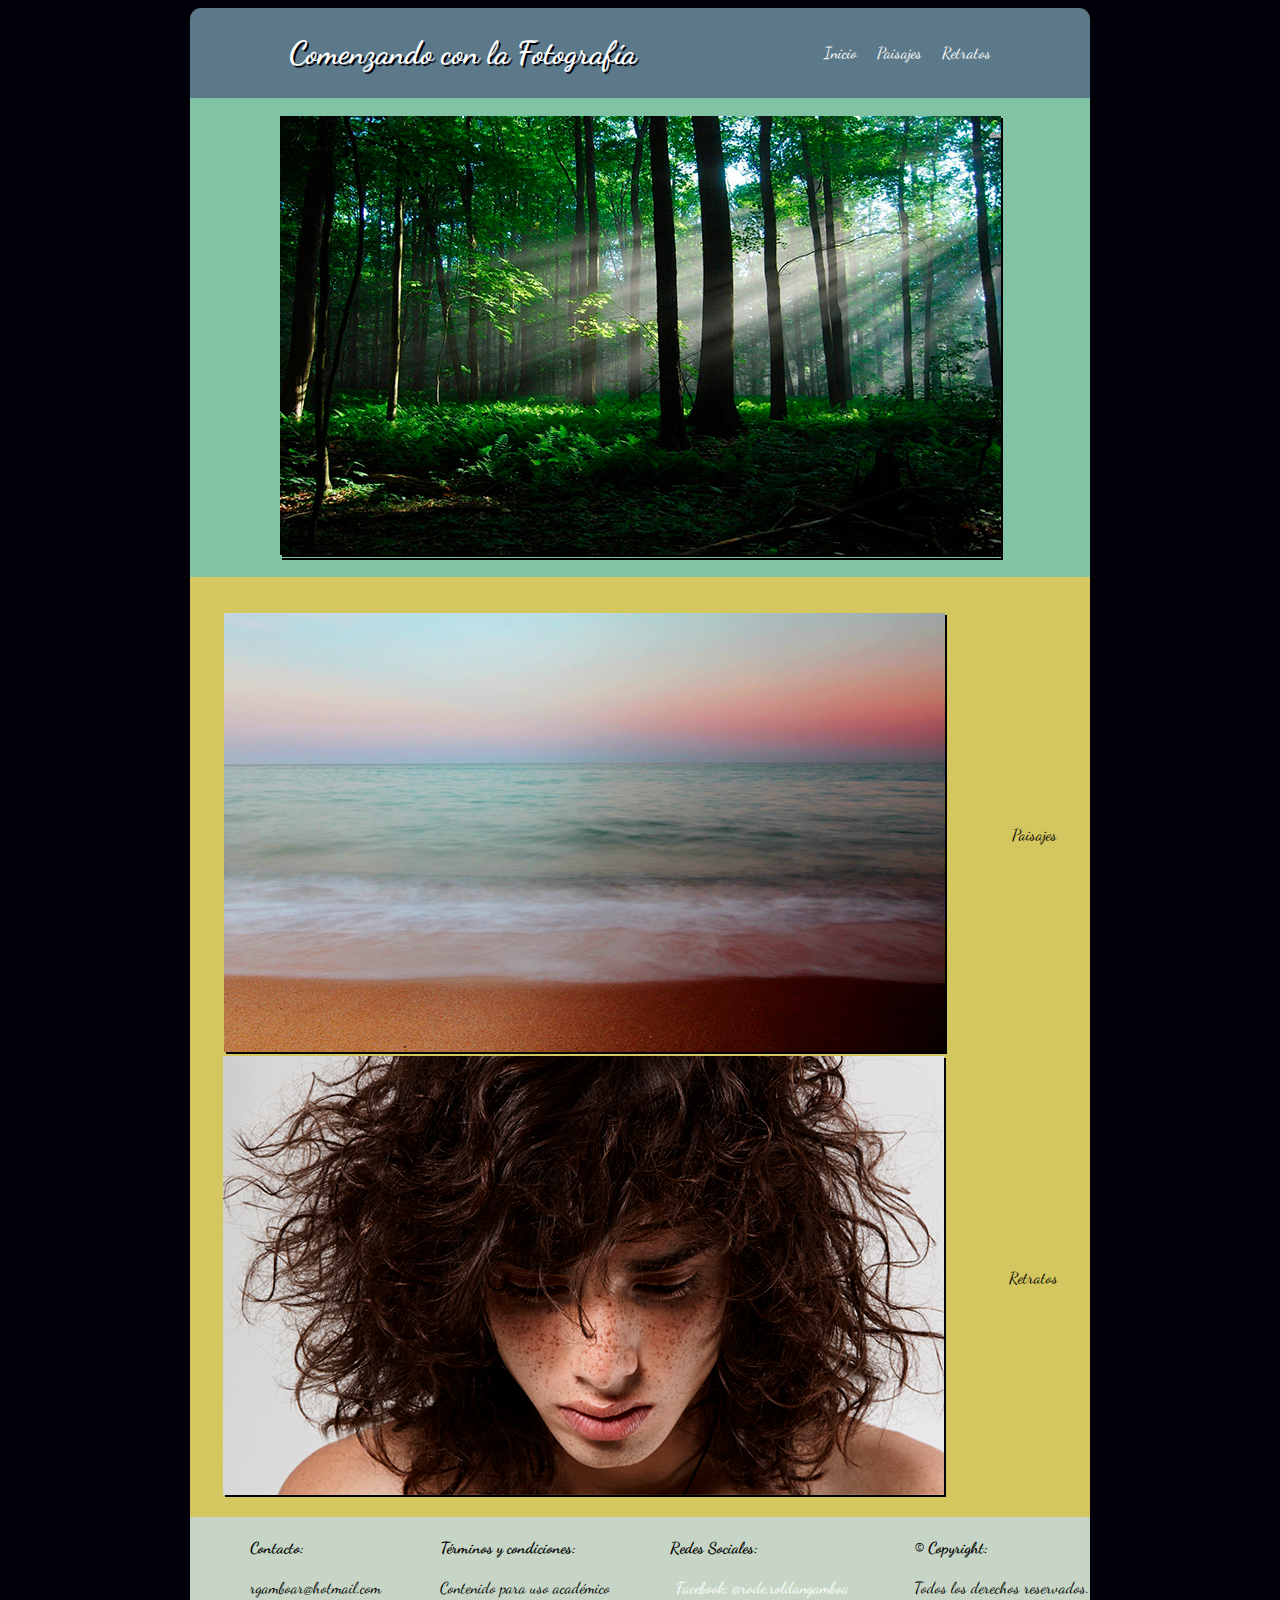
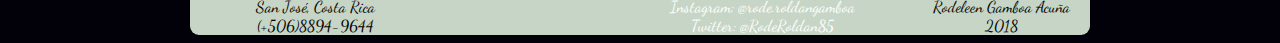
==== commit 1fce9a05: "Inicio pagina paisajes" ====
--- a/html/index.html
+++ b/html/index.html
@@ -63,6 +63,8 @@
         <section class="foot">
           <h4>&copy; Copyright:</h4>
           <p>Todos los derechos reservados.</p>
+          <p>Rodeleen Gamboa Acuña</p>
+          <p>2018</p>
         </section>
       </footer>
     </div>
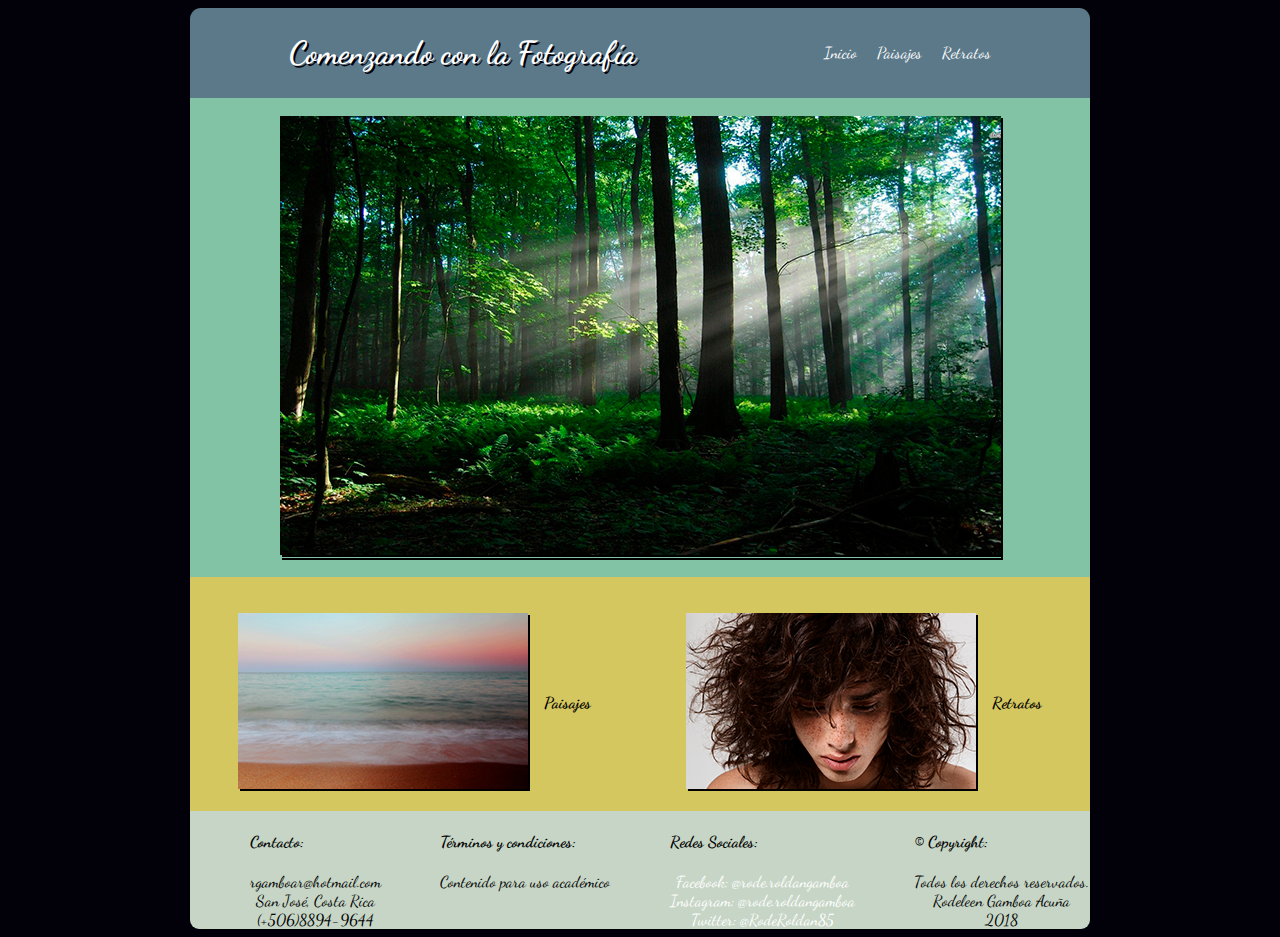
==== commit ac8faca8: "Corrección de imágenes de página principal" ====
--- a/html/index.html
+++ b/html/index.html
@@ -32,13 +32,15 @@
 
       <section class="imagensecundaria">
         <section class="secundaria">
-          <a href="paisajes.html"><img src="../img/beach720.jpg" alt="Paisajes"></a>
+          <a href="paisajes.html"><img src="../img/beach290.jpg" alt="paisajes"></a>
+          &nbsp;&nbsp;&nbsp;&nbsp;
+          <p><strong>Paisajes</strong></p>
         </section>
-        <p>Paisajes</p>
         <section class="secundaria">
-          <a href="retratos.html"><img src="../img/portrait720.jpg" alt="Retratos"></a>
+          <a href="retratos.html"><img src="../img/portrait290.jpg" alt="retratos"></a>
+          &nbsp;&nbsp;&nbsp;&nbsp;
+          <p><strong>Retratos</strong></p>
         </section>
-        <p>Retratos</p>
       </section>
 
       <footer class="piedepagina">
--- a/css/estilos.css
+++ b/css/estilos.css
@@ -7,7 +7,6 @@
 
 p{
 	margin: auto;
-	justify-content: space-around;
 	text-align: center;
 	align-items: center;
 }
@@ -124,7 +123,7 @@
 	flex-direction: row;
 }
 
-img[src="img/beach720.jpg"]:hover{
+img[src="../img/beach290.jpg"]:hover{
 	border-style: solid;
 	border-radius: 2px;
 	box-shadow: 2px 2px 0px 0px #82c3a6;
@@ -132,7 +131,7 @@
 	transition-duration: 1s;
 }
 
-img[src="img/portrait720.jpg"]:hover{
+img[src="../img/portrait290.jpg"]:hover{
 	border-style: solid;
 	border-radius: 2px;
 	box-shadow: 2px 2px 0px 0px #82c3a6;
@@ -145,9 +144,17 @@
 	justify-content: center;
 	padding-left: 1px;
 }
-.imagensecundaria{
+.blur{
 	margin: auto;
-	-webkit-filter: drop-shadow();
+	-webkit-filter: blur(10px);
+}
+.grayscale{
+	margin: auto;
+	-webkit-filter: grayscale(100%);
+}
+.sepia{
+	margin: auto;
+	-webkit-filter: sepia(90%);
 }
 
 a:link, a:visited, a:hover{
